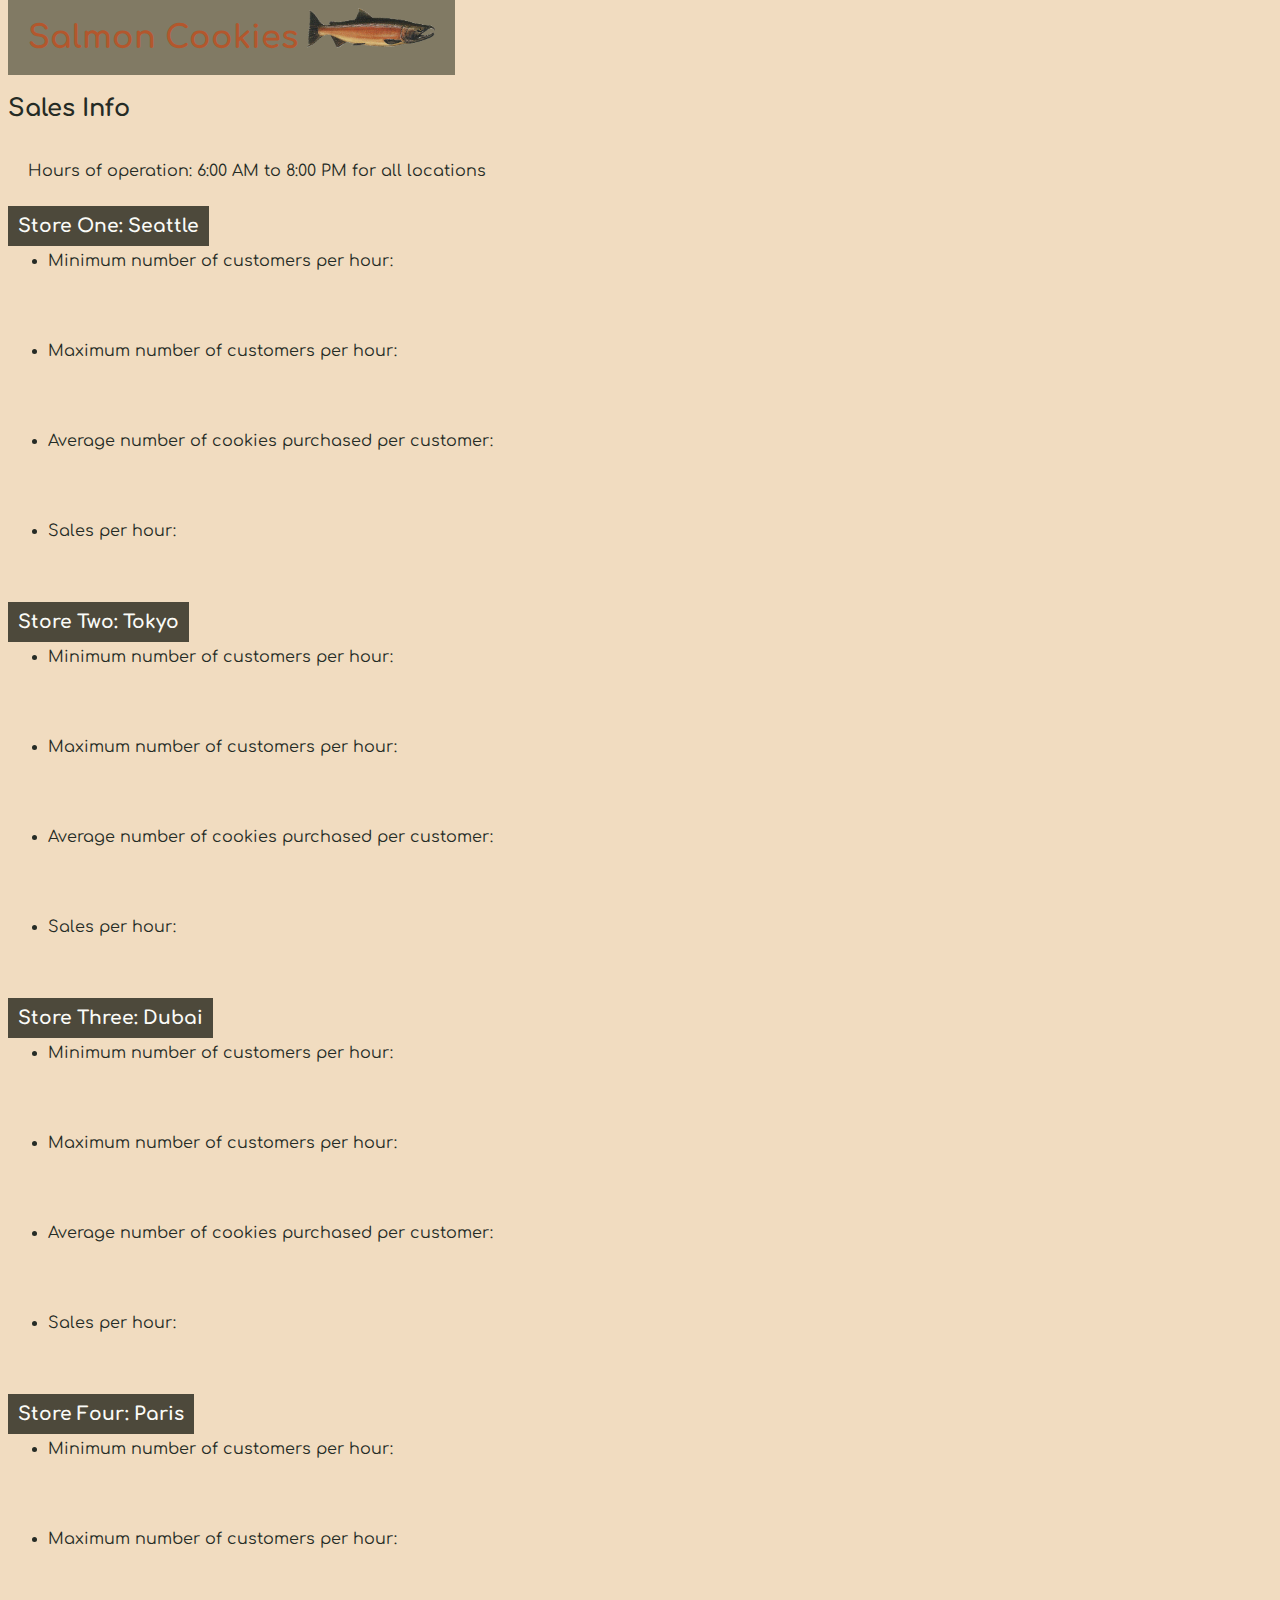
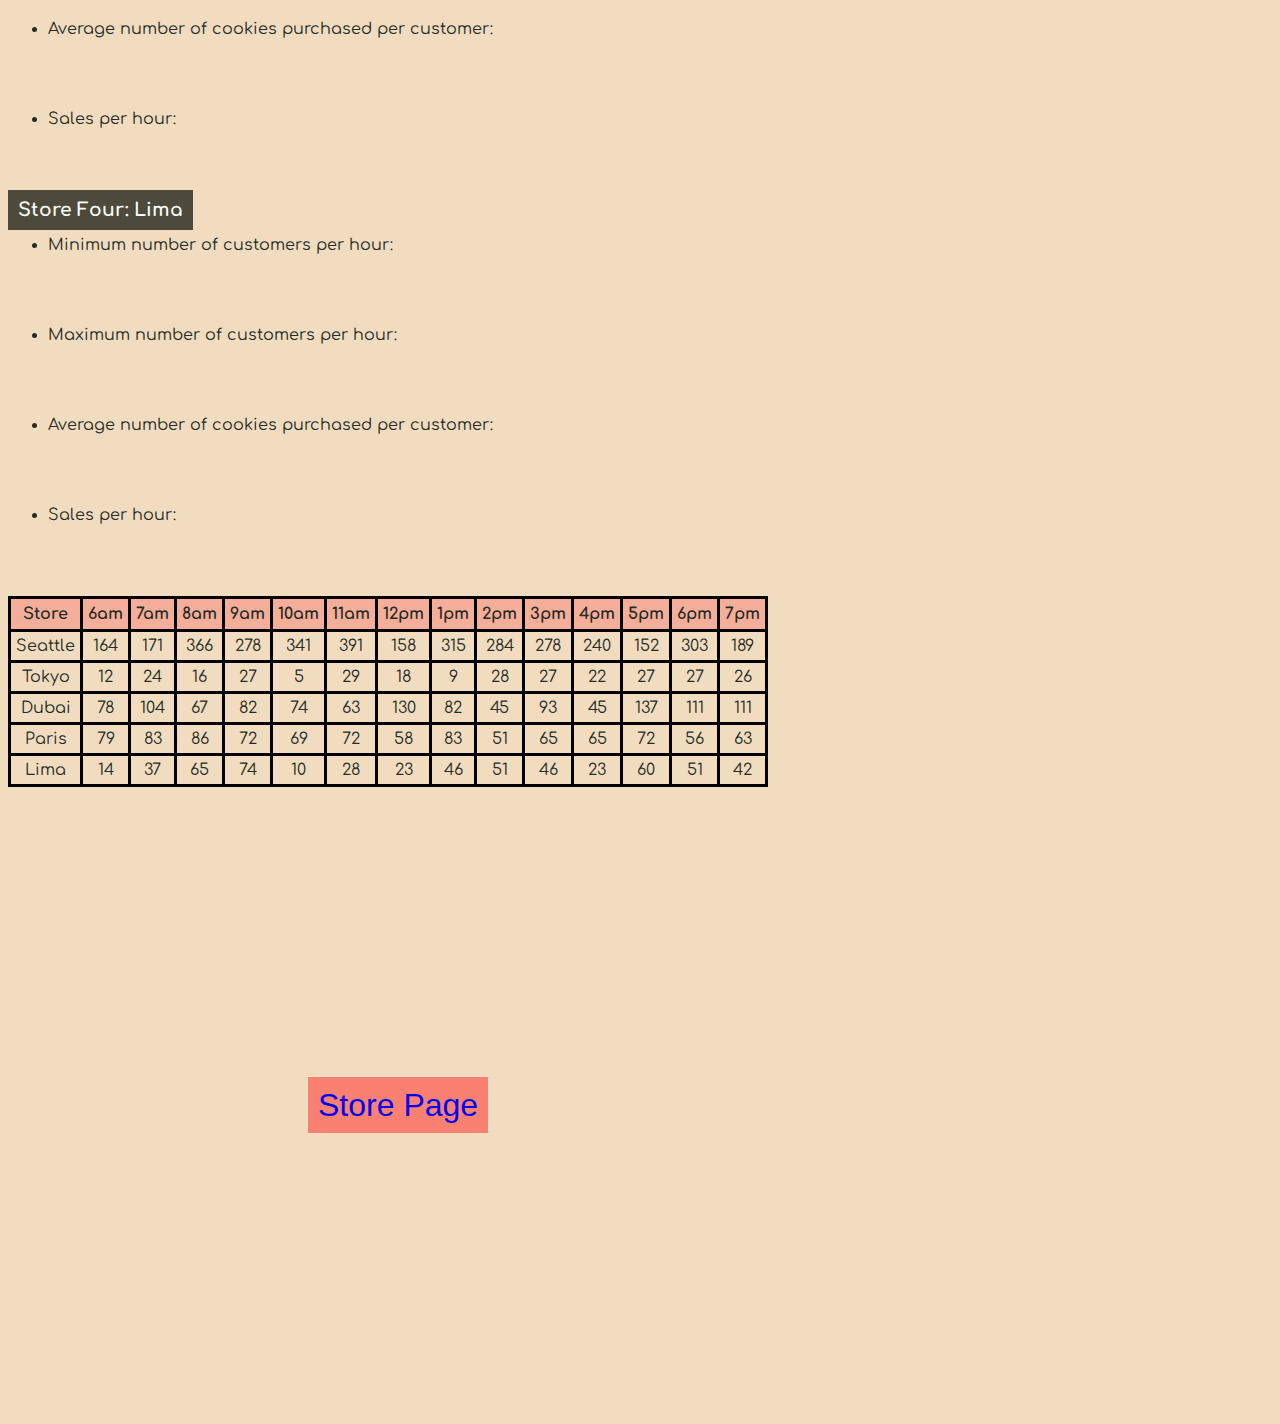
==== sales.html @ a7cf5764 "data table fully functional and syled" ====
<!DOCTYPE html>
    <head>
        <title>Cookie Stand</title>
        <link rel="stylesheet" href="css/style.css">
        <link rel="stylesheet"
        href="https://fonts.googleapis.com/css?family=Tangerine">
        <style>
            @import url('https://fonts.googleapis.com/css2?family=Comfortaa:wght@700&display=swap');
        </style>
    <body>
        <header>
            <h1>Salmon Cookies <img src="img/salmonlogo.png" alt="Salmon Cookies Logo"></h1>
        </header>
        <main>
            <h2>Sales Info</h2>
            <p>Hours of operation: 6:00 AM to 8:00 PM for all locations</p>
            <!-- Start Seattle -->
            <h3>Store One: Seattle</h3>
                <ul>
                    <li>Minimum number of customers per hour:</li><p id="minCustomers"></p>
                    <li>Maximum number of customers per hour:</li><p id="maxCustomers"></p>    
                    <li>Average number of cookies purchased per customer:</li><p id="avgCookies"></p>
                    <li>Sales per hour:</li><p id="custPerHour"></p>
                </ul>
                <ul id='list'></ul>
            <!-- Stop Seattle -->
            <!-- Start Tokyo -->
            <h3>Store Two: Tokyo</h3>
                <ul>
                    <li>Minimum number of customers per hour:</li><p id="minCustomersTokyo"></p>
                    <li>Maximum number of customers per hour:</li><p id="maxCustomersTokyo"></p>    
                    <li>Average number of cookies purchased per customer:</li><p id="avgCookiesTokyo"></p>
                    <li>Sales per hour:</li><p id="custPerHourTokyo"></p>
                </ul>
                <ul id='listTokyo'></ul>
            <!-- Stop Tokyo -->
            <!-- Start Dubai -->
            <h3>Store Three: Dubai</h3>
            <ul>
                <li>Minimum number of customers per hour:</li><p id="minCustomersDubai"></p>
                <li>Maximum number of customers per hour:</li><p id="maxCustomersDubai"></p>    
                <li>Average number of cookies purchased per customer:</li><p id="avgCookiesDubai"></p>
                <li>Sales per hour:</li><p id="custPerHourDubai"></p>
            </ul>
            <ul id='listDubai'></ul>
            <!-- Stop Dubai -->
            <!-- Start Paris -->
            <h3>Store Four: Paris</h3>
            <ul>
                <li>Minimum number of customers per hour:</li><p id="minCustomersParis"></p>
                <li>Maximum number of customers per hour:</li><p id="maxCustomersParis"></p>    
                <li>Average number of cookies purchased per customer:</li><p id="avgCookiesParis"></p>
                <li>Sales per hour:</li><p id="custPerHourParis"></p>
            </ul>
            <ul id='listParis'></ul>
            <!-- Stop Paris -->
            <!-- Start Lima -->
            <h3>Store Four: Lima</h3>
            <ul>
                <li>Minimum number of customers per hour:</li><p id="minCustomersLima"></p>
                <li>Maximum number of customers per hour:</li><p id="maxCustomersLima"></p>    
                <li>Average number of cookies purchased per customer:</li><p id="avgCookiesLima"></p>
                <li>Sales per hour:</li><p id="custPerHourLima"></p>
            </ul>
            <ul id='listLima'></ul>
            <!-- Stop Lima -->
            <table>
                <tbody id='dataTable'>
                    <tr>
                        <th><b>Store</b></th>
                        <th>6am</th>
                        <th>7am</th>
                        <th>8am</th>
                        <th>9am</th>
                        <th>10am</th>
                        <th>11am</th>
                        <th>12pm</th>
                        <th>1pm</th>
                        <th>2pm</th>
                        <th>3pm</th>
                        <th>4pm</th>
                        <th>5pm</th>
                        <th>6pm</th>
                        <th>7pm</th>
                    </tr>
                </tbody>
            </table>
        </main>
        <footer>
            <a href="index.html" style="font-size: xx-large; text-decoration: none;">Store Page</a>
        </footer>
        <script src="js/app.js" async defer></script>
    </body>
</html>
---- css/style.css ----
img{
    height: 40px;
}

body{
    background-color: rgba(227, 185, 129,.5);
    color: #252B25;
    font-family: 'Comfortaa';
}

h1{
    color: #B3572D;
    background-color: #817A64;
    display: inline;
    padding: 20px;
}

h2{
    margin-top: 40px;
}

h3{
    display: inline;
    background-color: #4d493b;
    color: #FBFBF7;
    padding: 10px;
}

a{
    background-color: salmon;
    padding: 10px;
    font-family: Arial, Helvetica, sans-serif;
}

p{
    padding: 20px;
}

address p{
    padding: 0;
    line-height: 60%;
}

footer{
    margin: 300px;
}

table, th, td{
    border-collapse: collapse;
    border: solid black;
    margin: 0;
}

th{
    height: 20px;
    background-color: rgba(250, 128, 114, 0.5);
}

th, td {
    padding: 5px;
    text-align: center;
  }
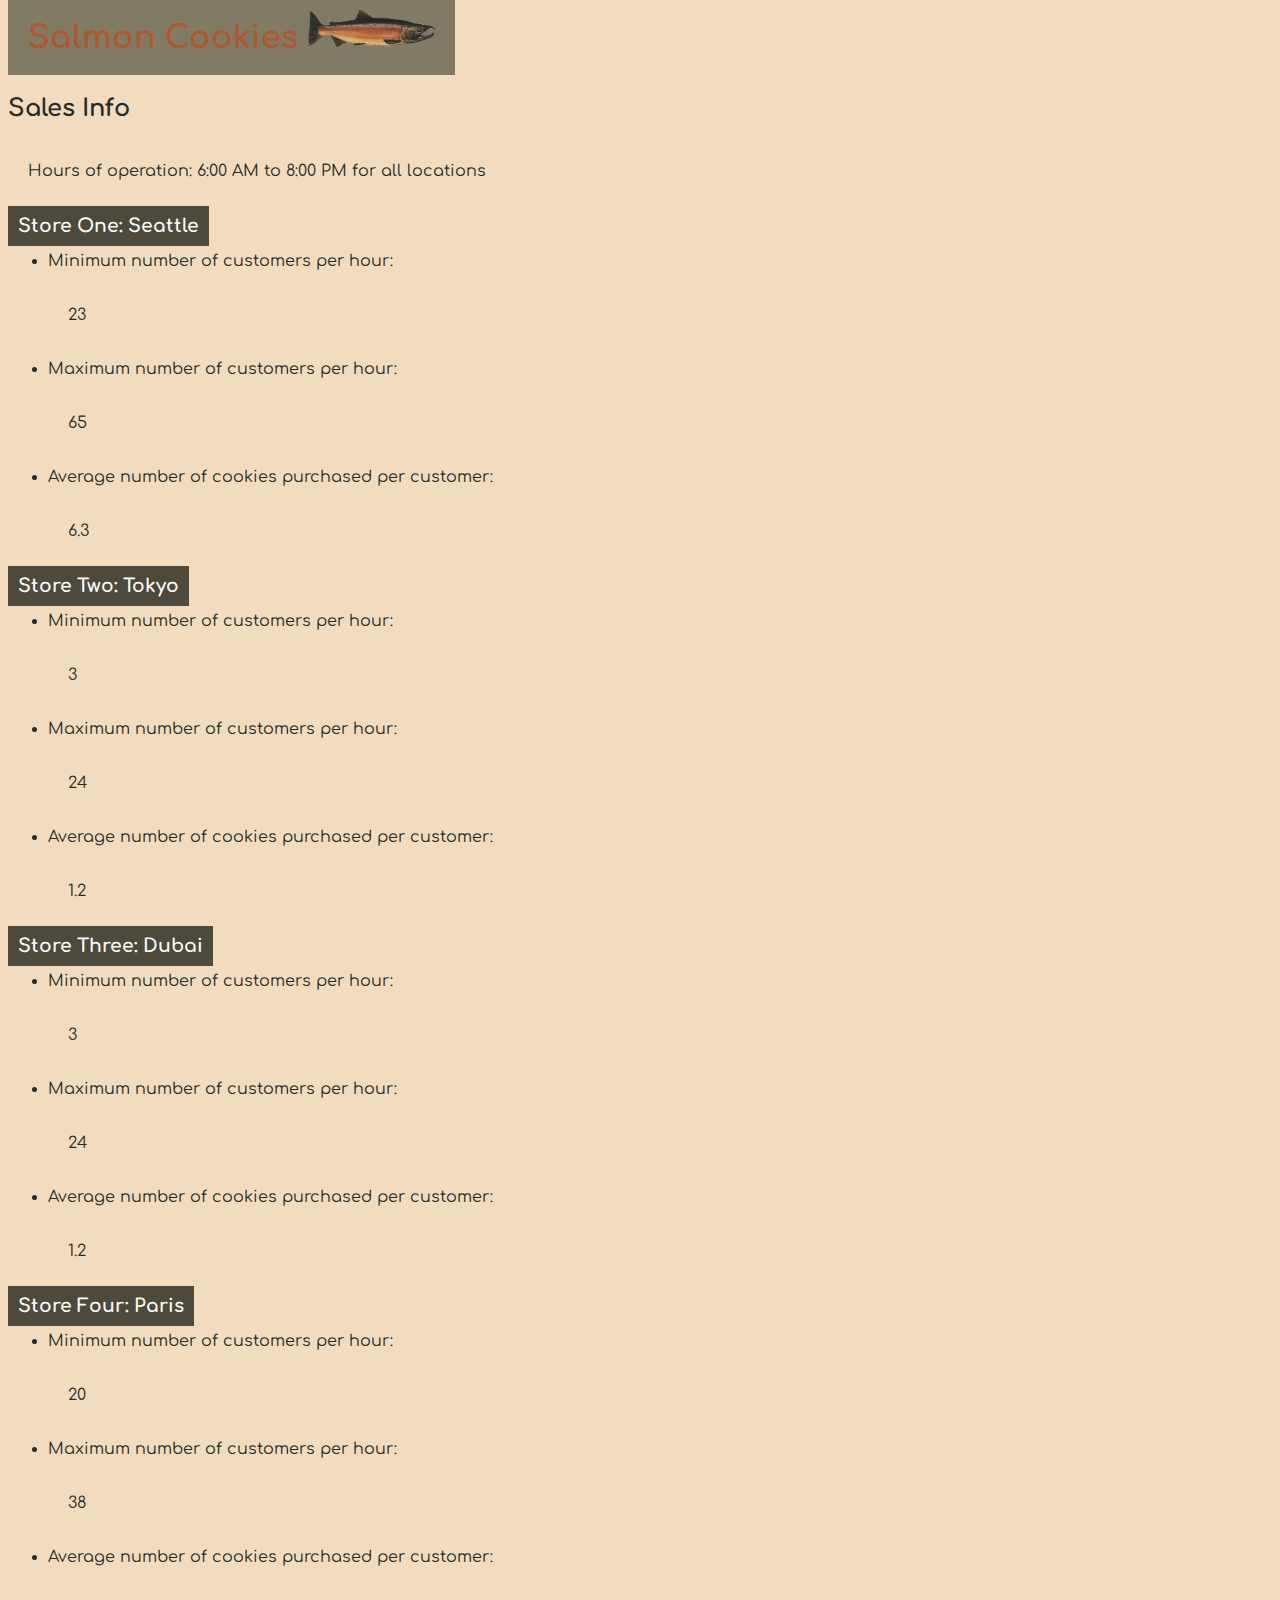
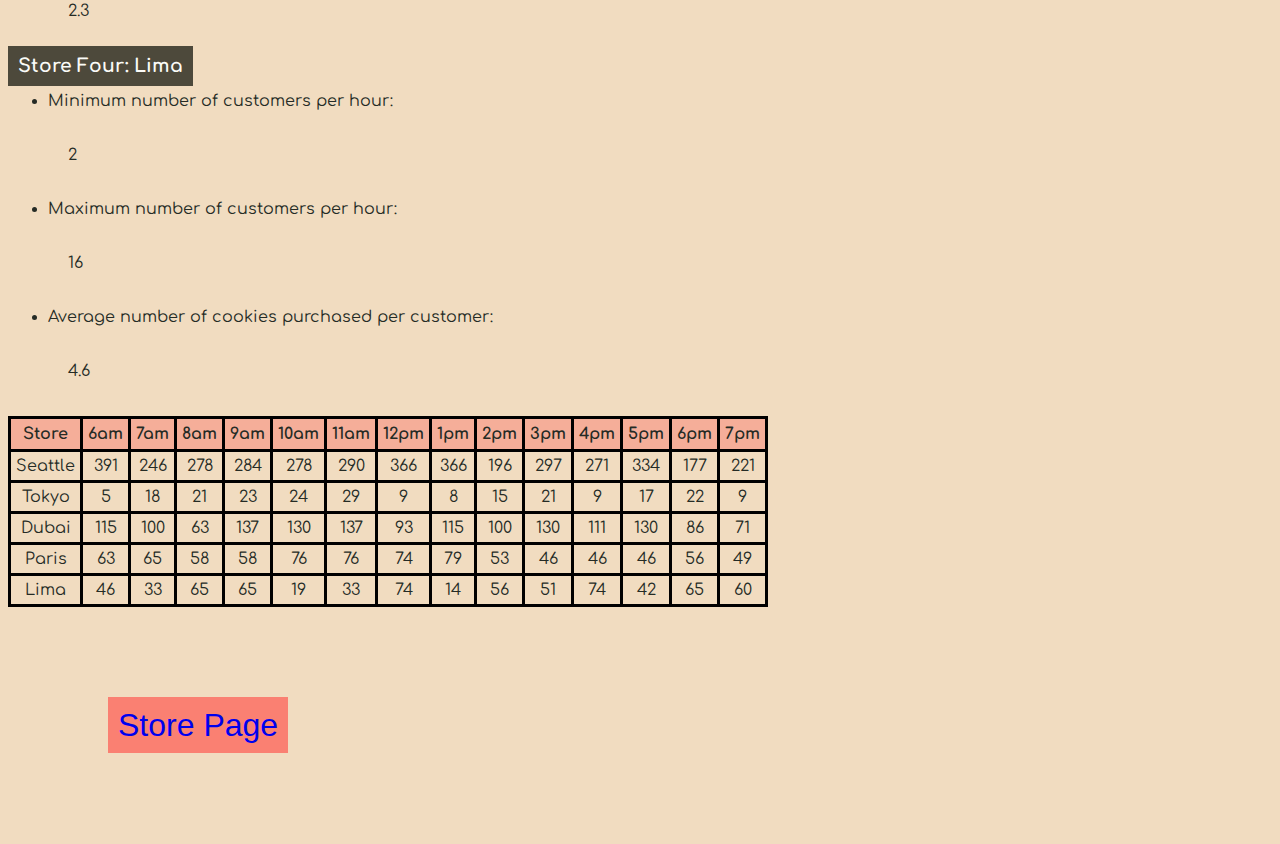
==== commit ca94f1ff: "added back nonprotojs to display store info" ====
--- a/sales.html
+++ b/sales.html
@@ -14,13 +14,14 @@
         <main>
             <h2>Sales Info</h2>
             <p>Hours of operation: 6:00 AM to 8:00 PM for all locations</p>
+            <!-- Render from js/appNonProto.js -->
             <!-- Start Seattle -->
             <h3>Store One: Seattle</h3>
                 <ul>
                     <li>Minimum number of customers per hour:</li><p id="minCustomers"></p>
                     <li>Maximum number of customers per hour:</li><p id="maxCustomers"></p>    
                     <li>Average number of cookies purchased per customer:</li><p id="avgCookies"></p>
-                    <li>Sales per hour:</li><p id="custPerHour"></p>
+                    <!-- <li>Sales per hour:</li><p id="custPerHour"></p> -->
                 </ul>
                 <ul id='list'></ul>
             <!-- Stop Seattle -->
@@ -30,7 +31,7 @@
                     <li>Minimum number of customers per hour:</li><p id="minCustomersTokyo"></p>
                     <li>Maximum number of customers per hour:</li><p id="maxCustomersTokyo"></p>    
                     <li>Average number of cookies purchased per customer:</li><p id="avgCookiesTokyo"></p>
-                    <li>Sales per hour:</li><p id="custPerHourTokyo"></p>
+                    <!-- <li>Sales per hour:</li><p id="custPerHourTokyo"></p> -->
                 </ul>
                 <ul id='listTokyo'></ul>
             <!-- Stop Tokyo -->
@@ -40,7 +41,7 @@
                 <li>Minimum number of customers per hour:</li><p id="minCustomersDubai"></p>
                 <li>Maximum number of customers per hour:</li><p id="maxCustomersDubai"></p>    
                 <li>Average number of cookies purchased per customer:</li><p id="avgCookiesDubai"></p>
-                <li>Sales per hour:</li><p id="custPerHourDubai"></p>
+                <!-- <li>Sales per hour:</li><p id="custPerHourDubai"></p> -->
             </ul>
             <ul id='listDubai'></ul>
             <!-- Stop Dubai -->
@@ -50,7 +51,7 @@
                 <li>Minimum number of customers per hour:</li><p id="minCustomersParis"></p>
                 <li>Maximum number of customers per hour:</li><p id="maxCustomersParis"></p>    
                 <li>Average number of cookies purchased per customer:</li><p id="avgCookiesParis"></p>
-                <li>Sales per hour:</li><p id="custPerHourParis"></p>
+                <!-- <li>Sales per hour:</li><p id="custPerHourParis"></p> -->
             </ul>
             <ul id='listParis'></ul>
             <!-- Stop Paris -->
@@ -60,10 +61,11 @@
                 <li>Minimum number of customers per hour:</li><p id="minCustomersLima"></p>
                 <li>Maximum number of customers per hour:</li><p id="maxCustomersLima"></p>    
                 <li>Average number of cookies purchased per customer:</li><p id="avgCookiesLima"></p>
-                <li>Sales per hour:</li><p id="custPerHourLima"></p>
+                <!-- <li>Sales per hour:</li><p id="custPerHourLima"></p> -->
             </ul>
             <ul id='listLima'></ul>
             <!-- Stop Lima -->
+            <!-- Render table from js/app.js -->
             <table>
                 <tbody id='dataTable'>
                     <tr>
@@ -89,6 +91,7 @@
         <footer>
             <a href="index.html" style="font-size: xx-large; text-decoration: none;">Store Page</a>
         </footer>
+        <script src="js/appNonProto.js" async defer></script>
         <script src="js/app.js" async defer></script>
     </body>
 </html>--- a/css/style.css
+++ b/css/style.css
@@ -42,7 +42,7 @@
 }
 
 footer{
-    margin: 300px;
+    margin: 100px;
 }
 
 table, th, td{
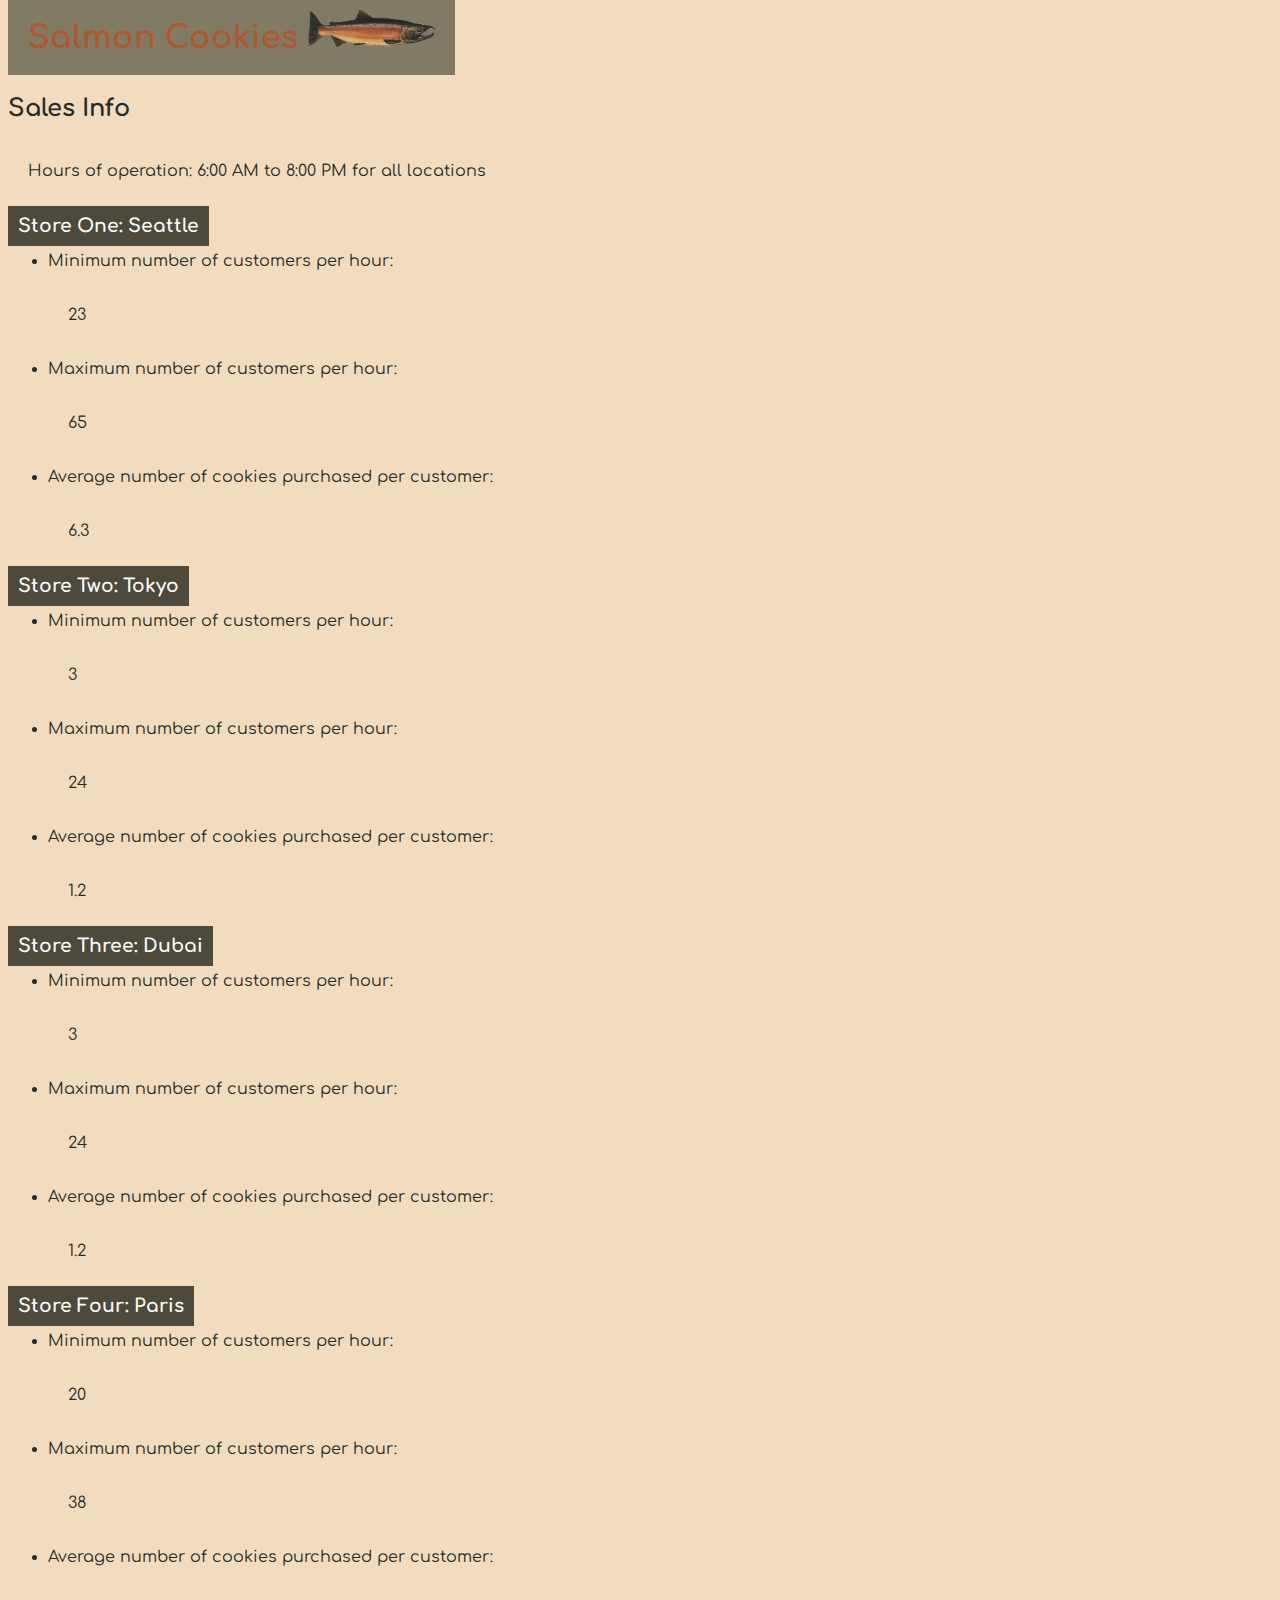
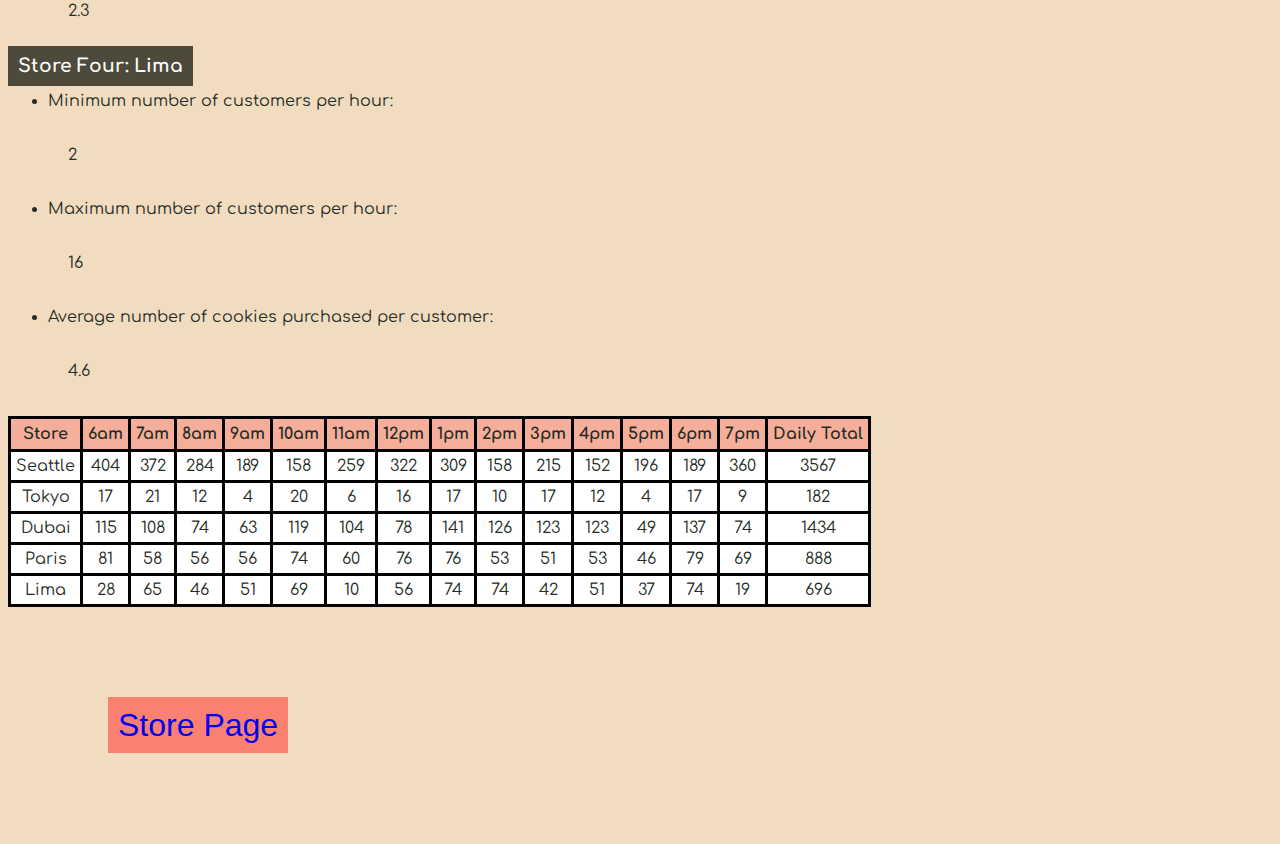
==== commit 6b97eb43: "daily totals added to table" ====
--- a/sales.html
+++ b/sales.html
@@ -84,6 +84,7 @@
                         <th>5pm</th>
                         <th>6pm</th>
                         <th>7pm</th>
+                        <th>Daily Total</th>
                     </tr>
                 </tbody>
             </table>
--- a/css/style.css
+++ b/css/style.css
@@ -53,10 +53,11 @@
 
 th{
     height: 20px;
-    background-color: rgba(250, 128, 114, 0.5);
+    background-color: rgba(250, 128, 114, 0.5) !important;
 }
 
 th, td {
     padding: 5px;
     text-align: center;
+    background-color: white;
   }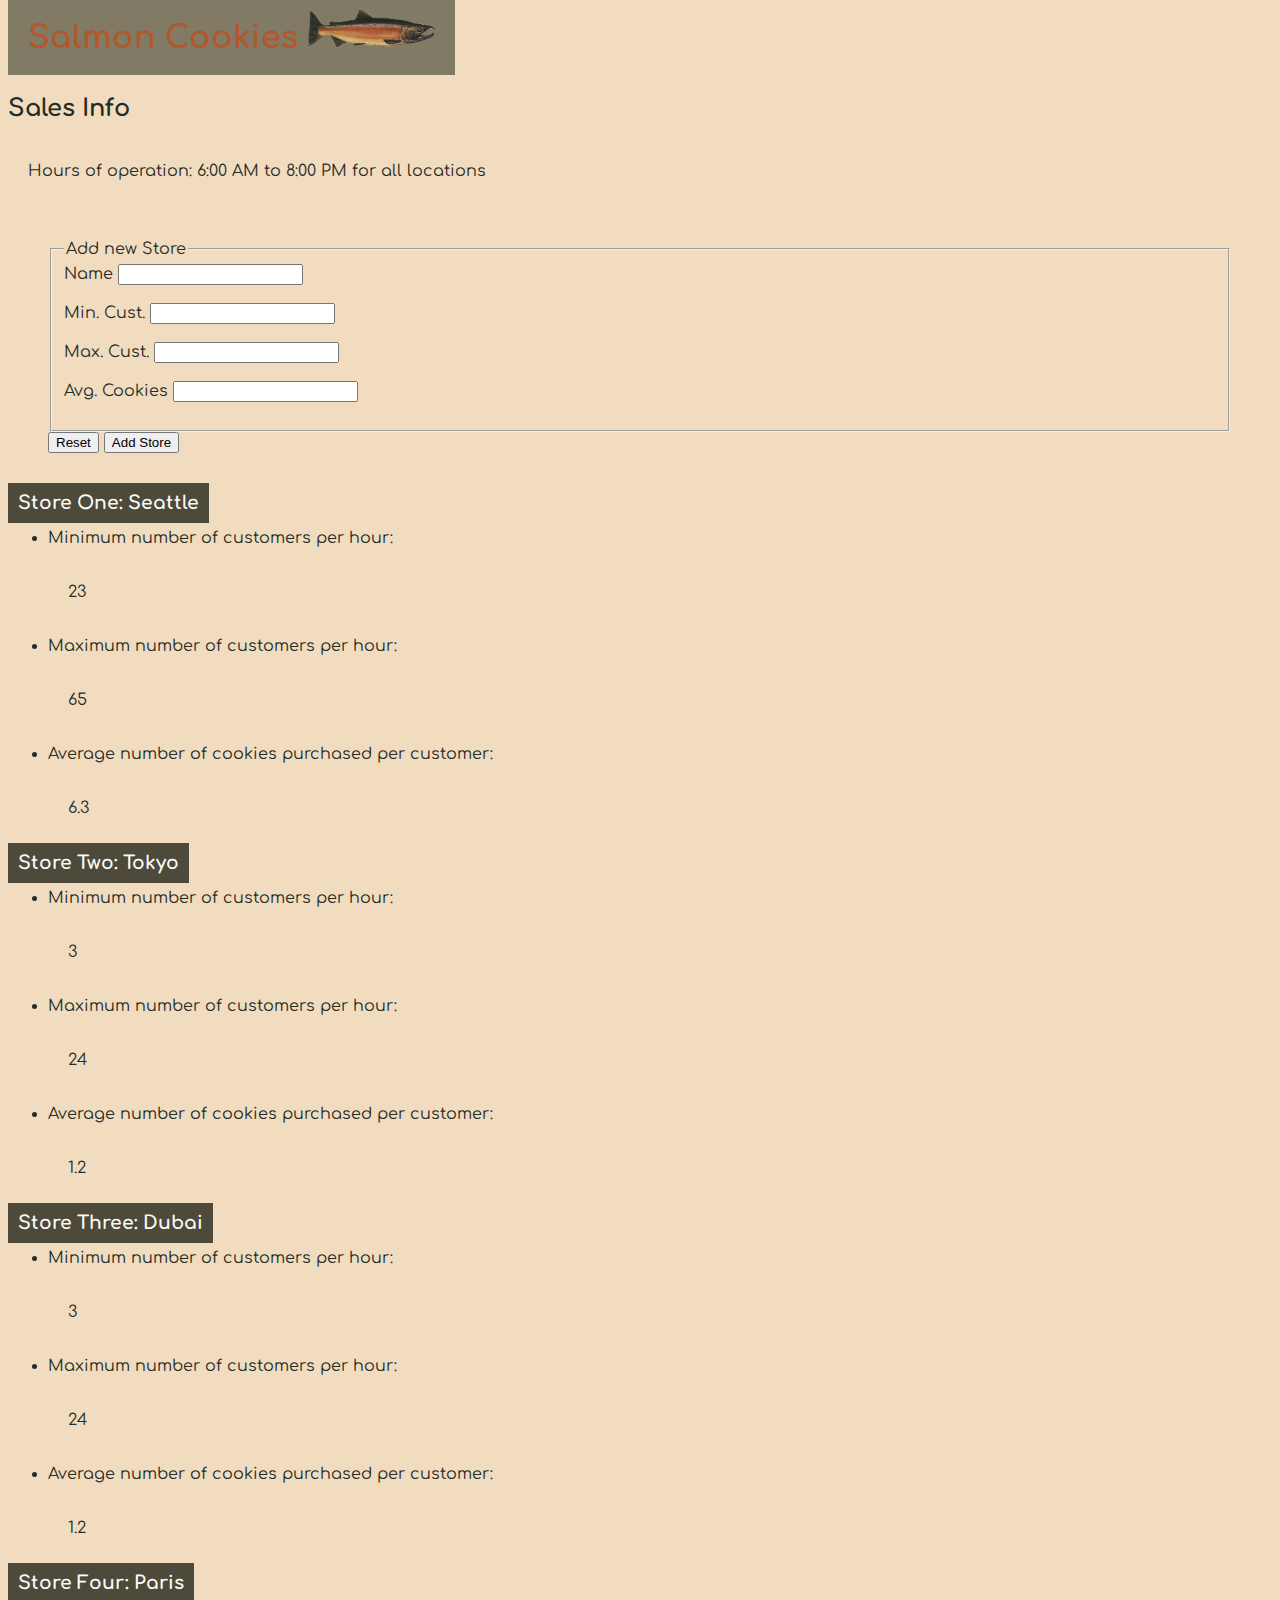
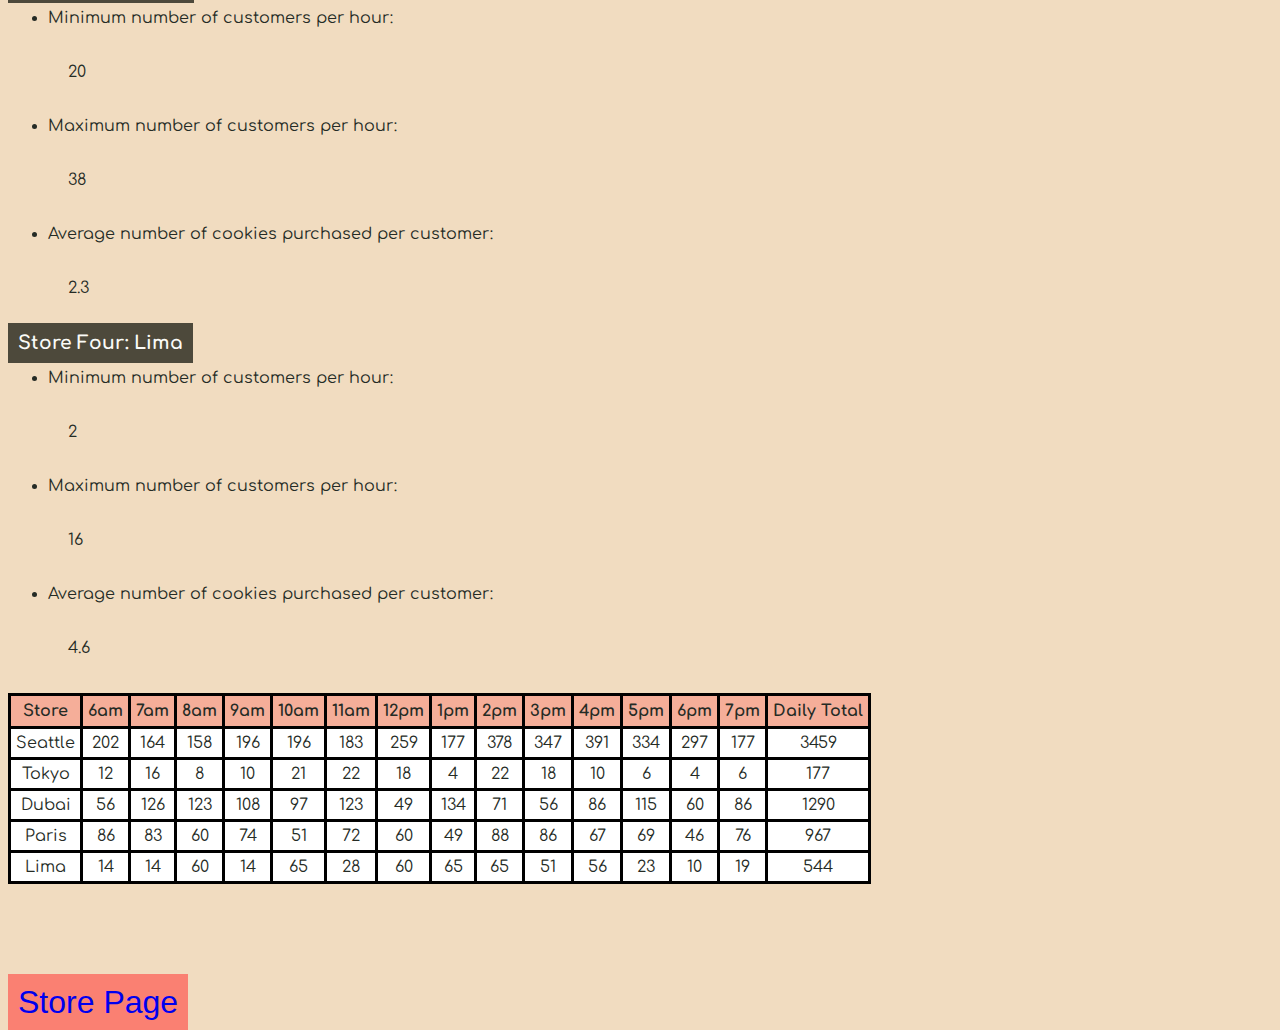
==== commit 6110e14c: "html setup for form" ====
--- a/sales.html
+++ b/sales.html
@@ -14,7 +14,39 @@
         <main>
             <h2>Sales Info</h2>
             <p>Hours of operation: 6:00 AM to 8:00 PM for all locations</p>
-            <!-- Render from js/appNonProto.js -->
+            <!-- Form to add store -->
+            <form id='enterStore'>
+                <fieldset>
+                    <legend>Add new Store</legend>
+                    <!-- Name -->
+                    <label for="enterName">Name</label>
+                    <input id="enterName" type="text" required>
+                    <br>
+                    <br>
+                    <!-- Minimum customers -->
+                    <label for="enterMinCust">Min. Cust.</label>
+                    <input id="enterMinCust" type="text" required>
+                    <br>
+                    <br>
+                    <!-- Maximum customers -->
+                    <label for="enterMaxCust">Max. Cust.</label>
+                    <input id="enterMaxCust" type="text" required>
+                    <br>
+                    <br>
+                    <!-- Avg cookies per hour -->
+                    <label for="enterAvgCookies">Avg. Cookies</label>
+                    <input id="enterAvgCookies" type="text" required>
+                    <br>
+                    <br>
+                </fieldset>
+                <button type="reset">Reset</button>
+                <button type="submit">Add Store</button>
+
+
+            </form>
+
+
+            <!-- Render below from js/appNonProto.js -->
             <!-- Start Seattle -->
             <h3>Store One: Seattle</h3>
                 <ul>
@@ -65,7 +97,7 @@
             </ul>
             <ul id='listLima'></ul>
             <!-- Stop Lima -->
-            <!-- Render table from js/app.js -->
+            <!-- Render below table from js/app.js -->
             <table>
                 <tbody id='dataTable'>
                     <tr>
--- a/css/style.css
+++ b/css/style.css
@@ -1,5 +1,19 @@
+h1 img{
+    height: 40px;
+    border: none !important;
+}
+
+main img{
+    display: block;
+    margin: 10px;
+}
+
+p img{
+    display: block;
+    margin: 40px;
+}
 img{
-    height: 40px;
+    border: solid #4d493b;
 }
 
 body{
@@ -42,7 +56,7 @@
 }
 
 footer{
-    margin: 100px;
+    margin-top: 100px;
 }
 
 table, th, td{
@@ -60,4 +74,11 @@
     padding: 5px;
     text-align: center;
     background-color: white;
-  }+  }
+
+  li p{
+      margin: 0 !important;
+  }
+form{
+    margin: 40px;
+}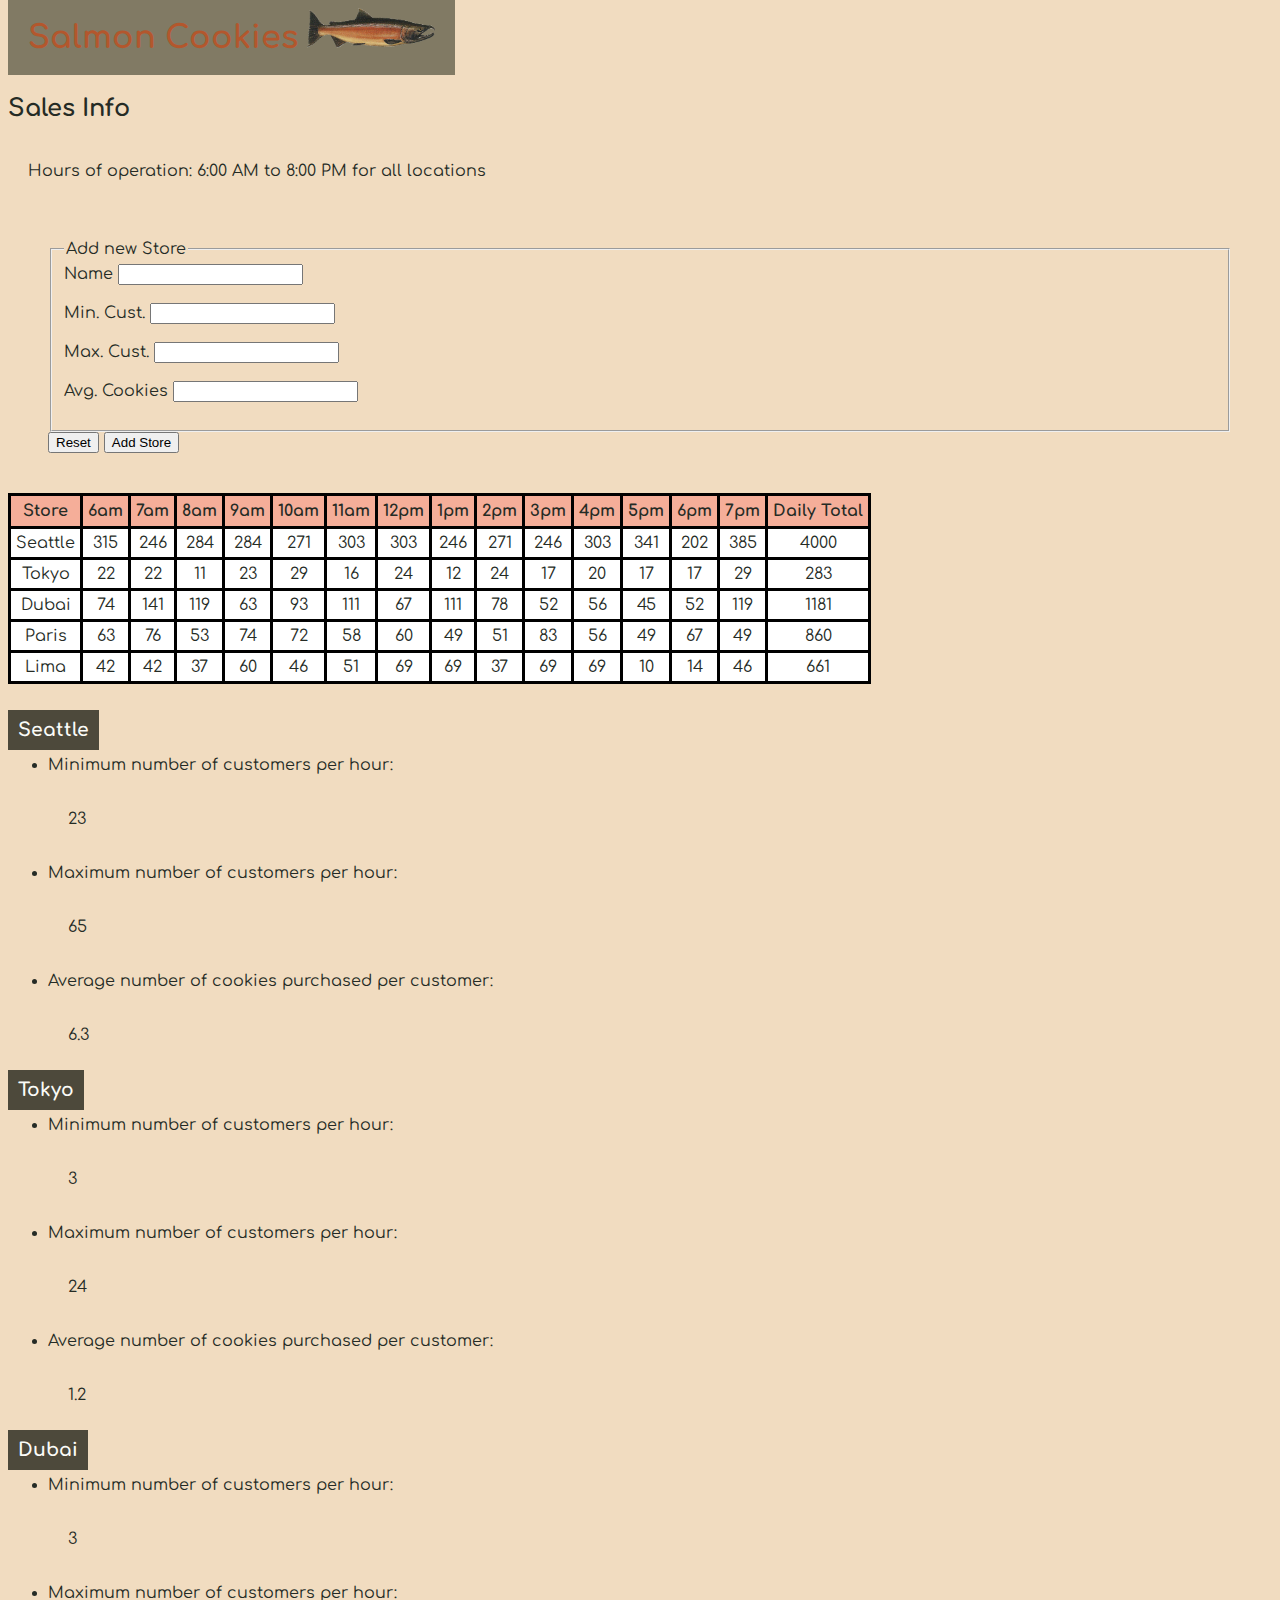
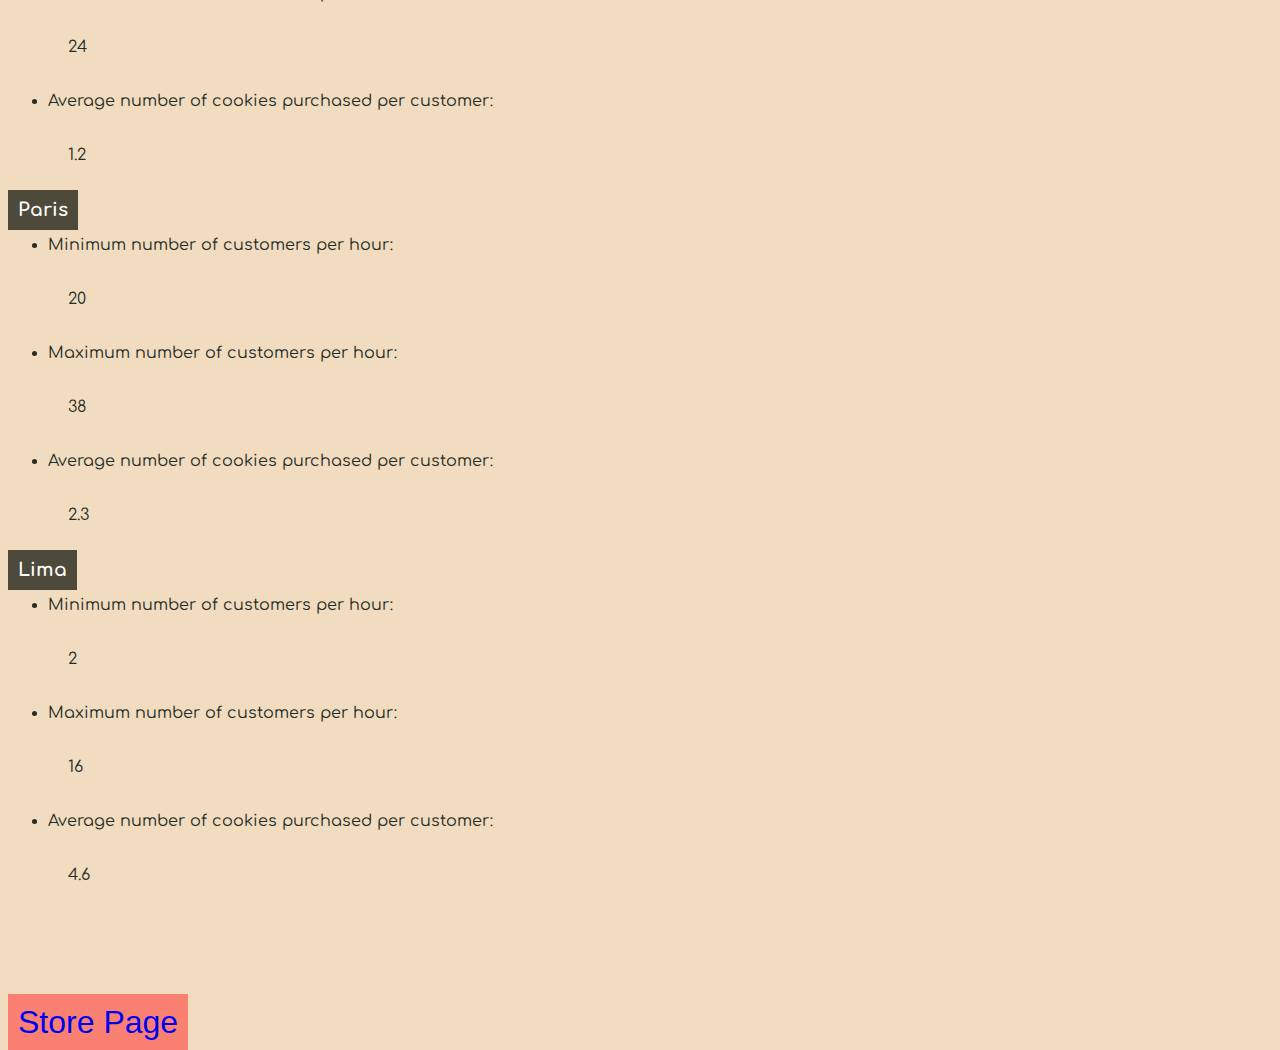
==== commit 537d257d: "cant get hourly sums to work" ====
--- a/sales.html
+++ b/sales.html
@@ -41,68 +41,13 @@
                 </fieldset>
                 <button type="reset">Reset</button>
                 <button type="submit">Add Store</button>
-
-
             </form>
-
-
-            <!-- Render below from js/appNonProto.js -->
-            <!-- Start Seattle -->
-            <h3>Store One: Seattle</h3>
-                <ul>
-                    <li>Minimum number of customers per hour:</li><p id="minCustomers"></p>
-                    <li>Maximum number of customers per hour:</li><p id="maxCustomers"></p>    
-                    <li>Average number of cookies purchased per customer:</li><p id="avgCookies"></p>
-                    <!-- <li>Sales per hour:</li><p id="custPerHour"></p> -->
-                </ul>
-                <ul id='list'></ul>
-            <!-- Stop Seattle -->
-            <!-- Start Tokyo -->
-            <h3>Store Two: Tokyo</h3>
-                <ul>
-                    <li>Minimum number of customers per hour:</li><p id="minCustomersTokyo"></p>
-                    <li>Maximum number of customers per hour:</li><p id="maxCustomersTokyo"></p>    
-                    <li>Average number of cookies purchased per customer:</li><p id="avgCookiesTokyo"></p>
-                    <!-- <li>Sales per hour:</li><p id="custPerHourTokyo"></p> -->
-                </ul>
-                <ul id='listTokyo'></ul>
-            <!-- Stop Tokyo -->
-            <!-- Start Dubai -->
-            <h3>Store Three: Dubai</h3>
-            <ul>
-                <li>Minimum number of customers per hour:</li><p id="minCustomersDubai"></p>
-                <li>Maximum number of customers per hour:</li><p id="maxCustomersDubai"></p>    
-                <li>Average number of cookies purchased per customer:</li><p id="avgCookiesDubai"></p>
-                <!-- <li>Sales per hour:</li><p id="custPerHourDubai"></p> -->
-            </ul>
-            <ul id='listDubai'></ul>
-            <!-- Stop Dubai -->
-            <!-- Start Paris -->
-            <h3>Store Four: Paris</h3>
-            <ul>
-                <li>Minimum number of customers per hour:</li><p id="minCustomersParis"></p>
-                <li>Maximum number of customers per hour:</li><p id="maxCustomersParis"></p>    
-                <li>Average number of cookies purchased per customer:</li><p id="avgCookiesParis"></p>
-                <!-- <li>Sales per hour:</li><p id="custPerHourParis"></p> -->
-            </ul>
-            <ul id='listParis'></ul>
-            <!-- Stop Paris -->
-            <!-- Start Lima -->
-            <h3>Store Four: Lima</h3>
-            <ul>
-                <li>Minimum number of customers per hour:</li><p id="minCustomersLima"></p>
-                <li>Maximum number of customers per hour:</li><p id="maxCustomersLima"></p>    
-                <li>Average number of cookies purchased per customer:</li><p id="avgCookiesLima"></p>
-                <!-- <li>Sales per hour:</li><p id="custPerHourLima"></p> -->
-            </ul>
-            <ul id='listLima'></ul>
-            <!-- Stop Lima -->
             <!-- Render below table from js/app.js -->
             <table>
                 <tbody id='dataTable'>
                     <tr>
                         <th><b>Store</b></th>
-                        <th>6am</th>
+                        <th id = '6am'>6am</th>
                         <th>7am</th>
                         <th>8am</th>
                         <th>9am</th>
@@ -120,11 +65,66 @@
                     </tr>
                 </tbody>
             </table>
+            <br>
+            <br>
+            <!-- Render below from js/appNonProto.js -->
+            <!-- Start Seattle -->
+            <h3>Seattle</h3>
+                <ul>
+                    <li>Minimum number of customers per hour:</li><p id="minCustomers"></p>
+                    <li>Maximum number of customers per hour:</li><p id="maxCustomers"></p>    
+                    <li>Average number of cookies purchased per customer:</li><p id="avgCookies"></p>
+                    <!-- <li>Sales per hour:</li><p id="custPerHour"></p> -->
+                </ul>
+                <ul id='list'></ul>
+            <!-- Stop Seattle -->
+            <!-- Start Tokyo -->
+            <h3>Tokyo</h3>
+                <ul>
+                    <li>Minimum number of customers per hour:</li><p id="minCustomersTokyo"></p>
+                    <li>Maximum number of customers per hour:</li><p id="maxCustomersTokyo"></p>    
+                    <li>Average number of cookies purchased per customer:</li><p id="avgCookiesTokyo"></p>
+                    <!-- <li>Sales per hour:</li><p id="custPerHourTokyo"></p> -->
+                </ul>
+                <ul id='listTokyo'></ul>
+            <!-- Stop Tokyo -->
+            <!-- Start Dubai -->
+            <h3>Dubai</h3>
+            <ul>
+                <li>Minimum number of customers per hour:</li><p id="minCustomersDubai"></p>
+                <li>Maximum number of customers per hour:</li><p id="maxCustomersDubai"></p>    
+                <li>Average number of cookies purchased per customer:</li><p id="avgCookiesDubai"></p>
+                <!-- <li>Sales per hour:</li><p id="custPerHourDubai"></p> -->
+            </ul>
+            <ul id='listDubai'></ul>
+            <!-- Stop Dubai -->
+            <!-- Start Paris -->
+            <h3>Paris</h3>
+            <ul>
+                <li>Minimum number of customers per hour:</li><p id="minCustomersParis"></p>
+                <li>Maximum number of customers per hour:</li><p id="maxCustomersParis"></p>    
+                <li>Average number of cookies purchased per customer:</li><p id="avgCookiesParis"></p>
+                <!-- <li>Sales per hour:</li><p id="custPerHourParis"></p> -->
+            </ul>
+            <ul id='listParis'></ul>
+            <!-- Stop Paris -->
+            <!-- Start Lima -->
+            <h3>Lima</h3>
+            <ul>
+                <li>Minimum number of customers per hour:</li><p id="minCustomersLima"></p>
+                <li>Maximum number of customers per hour:</li><p id="maxCustomersLima"></p>    
+                <li>Average number of cookies purchased per customer:</li><p id="avgCookiesLima"></p>
+                <!-- <li>Sales per hour:</li><p id="custPerHourLima"></p> -->
+            </ul>
+            <ul id='listLima'></ul>
+            <!-- Stop Lima -->
         </main>
         <footer>
             <a href="index.html" style="font-size: xx-large; text-decoration: none;">Store Page</a>
         </footer>
         <script src="js/appNonProto.js" async defer></script>
         <script src="js/app.js" async defer></script>
+
+        </script>
     </body>
 </html>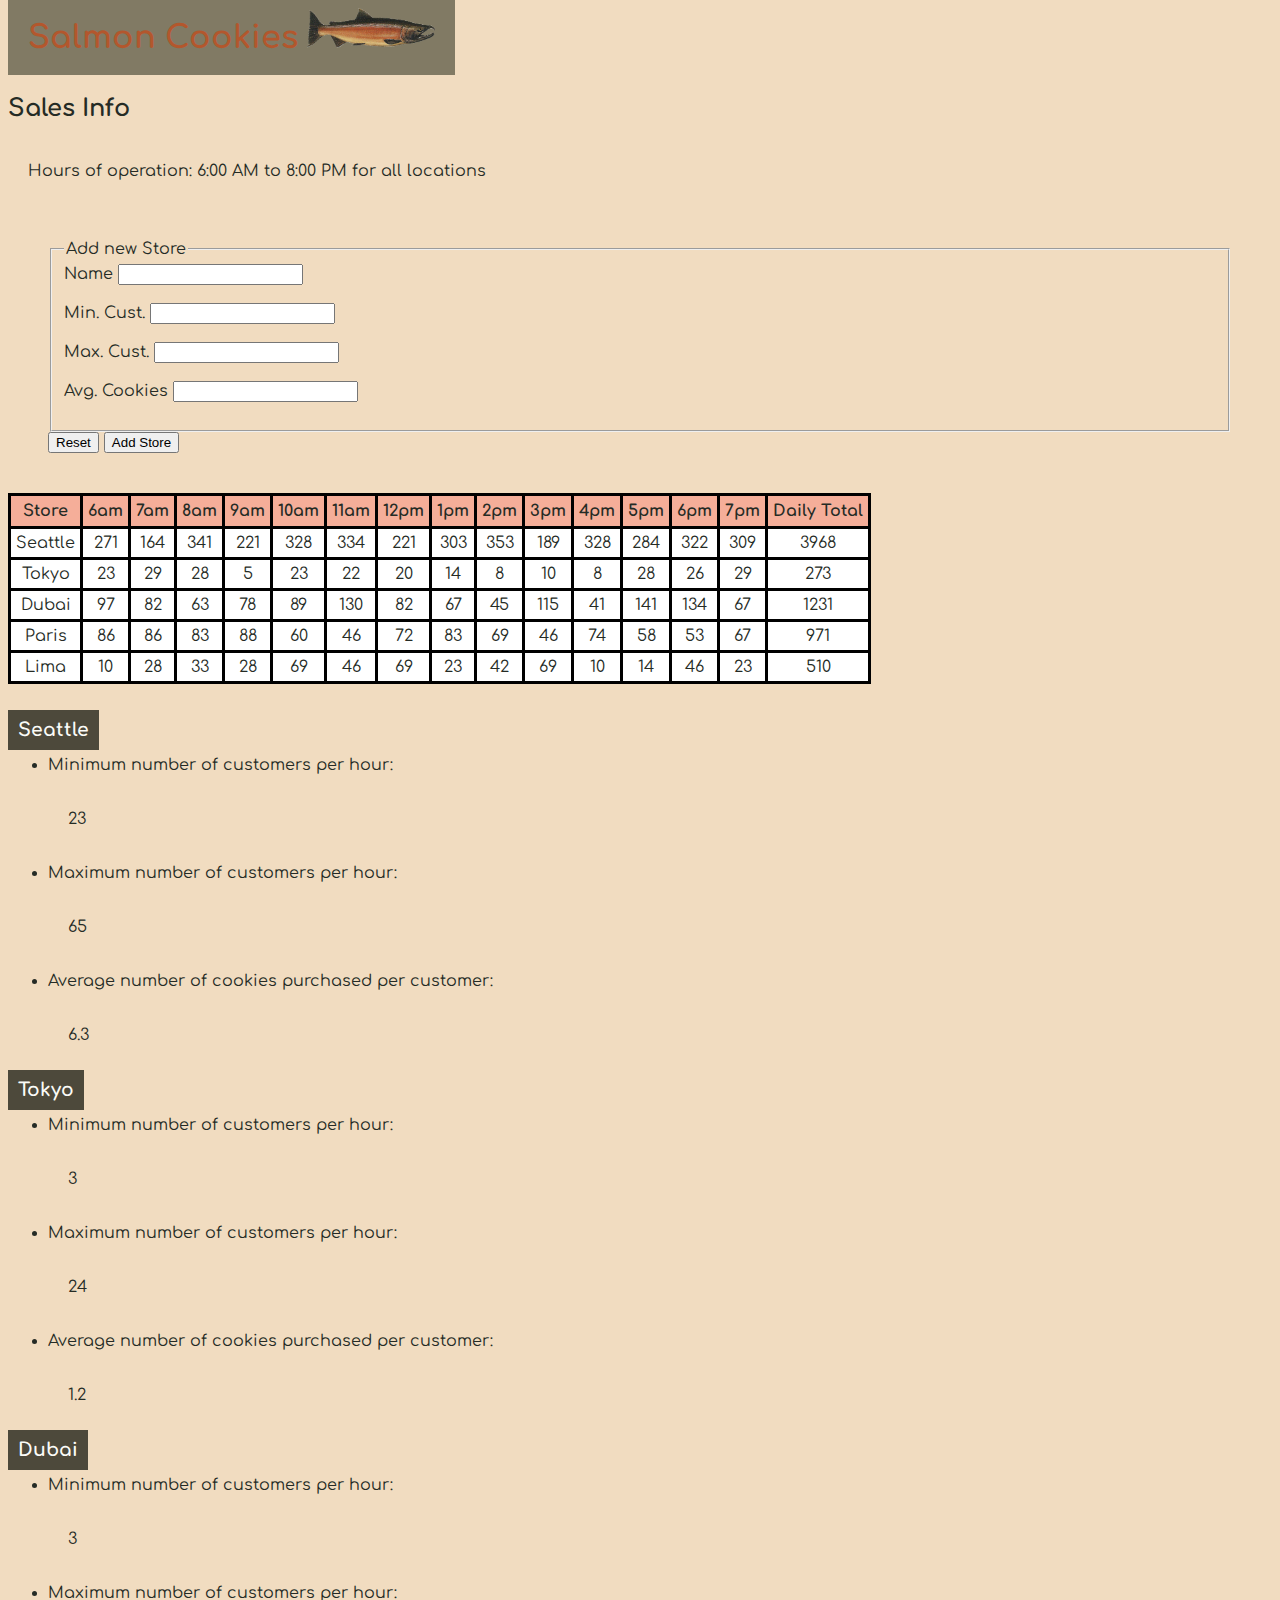
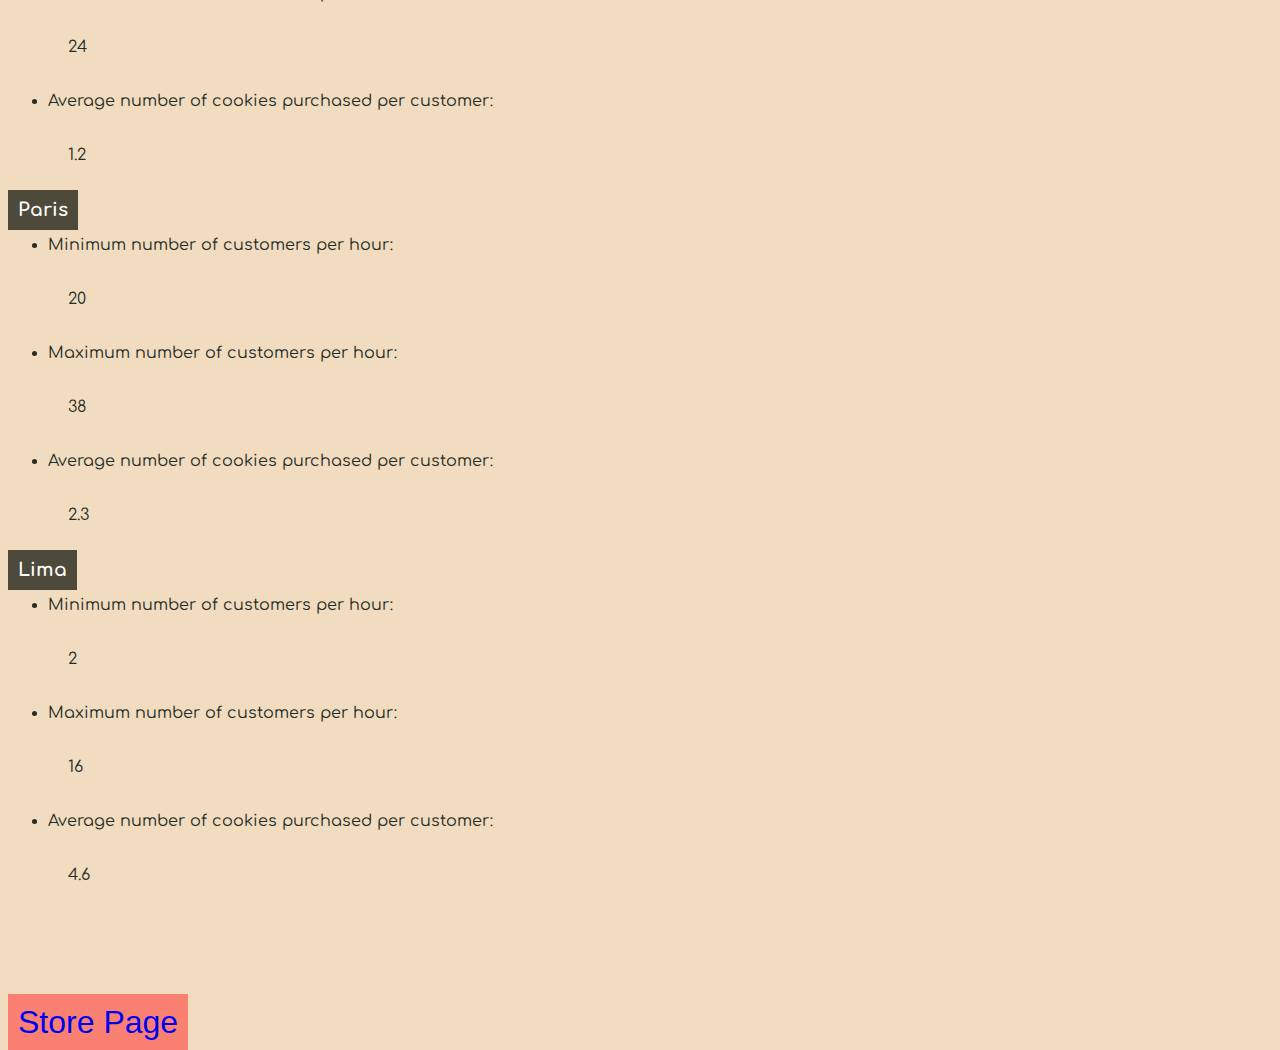
==== commit bbbeb226: "form now validtes numbers" ====
--- a/sales.html
+++ b/sales.html
@@ -25,22 +25,22 @@
                     <br>
                     <!-- Minimum customers -->
                     <label for="enterMinCust">Min. Cust.</label>
-                    <input id="enterMinCust" type="text" required>
+                    <input id="enterMinCust" type="number" required>
                     <br>
                     <br>
                     <!-- Maximum customers -->
                     <label for="enterMaxCust">Max. Cust.</label>
-                    <input id="enterMaxCust" type="text" required>
+                    <input id="enterMaxCust" type="number" required>
                     <br>
                     <br>
                     <!-- Avg cookies per hour -->
                     <label for="enterAvgCookies">Avg. Cookies</label>
-                    <input id="enterAvgCookies" type="text" required>
+                    <input id="enterAvgCookies" type="number" required>
                     <br>
                     <br>
                 </fieldset>
                 <button type="reset">Reset</button>
-                <button type="submit">Add Store</button>
+                <button type="submit" onclick="formNumbValidate()">Add Store</button>
             </form>
             <!-- Render below table from js/app.js -->
             <table>
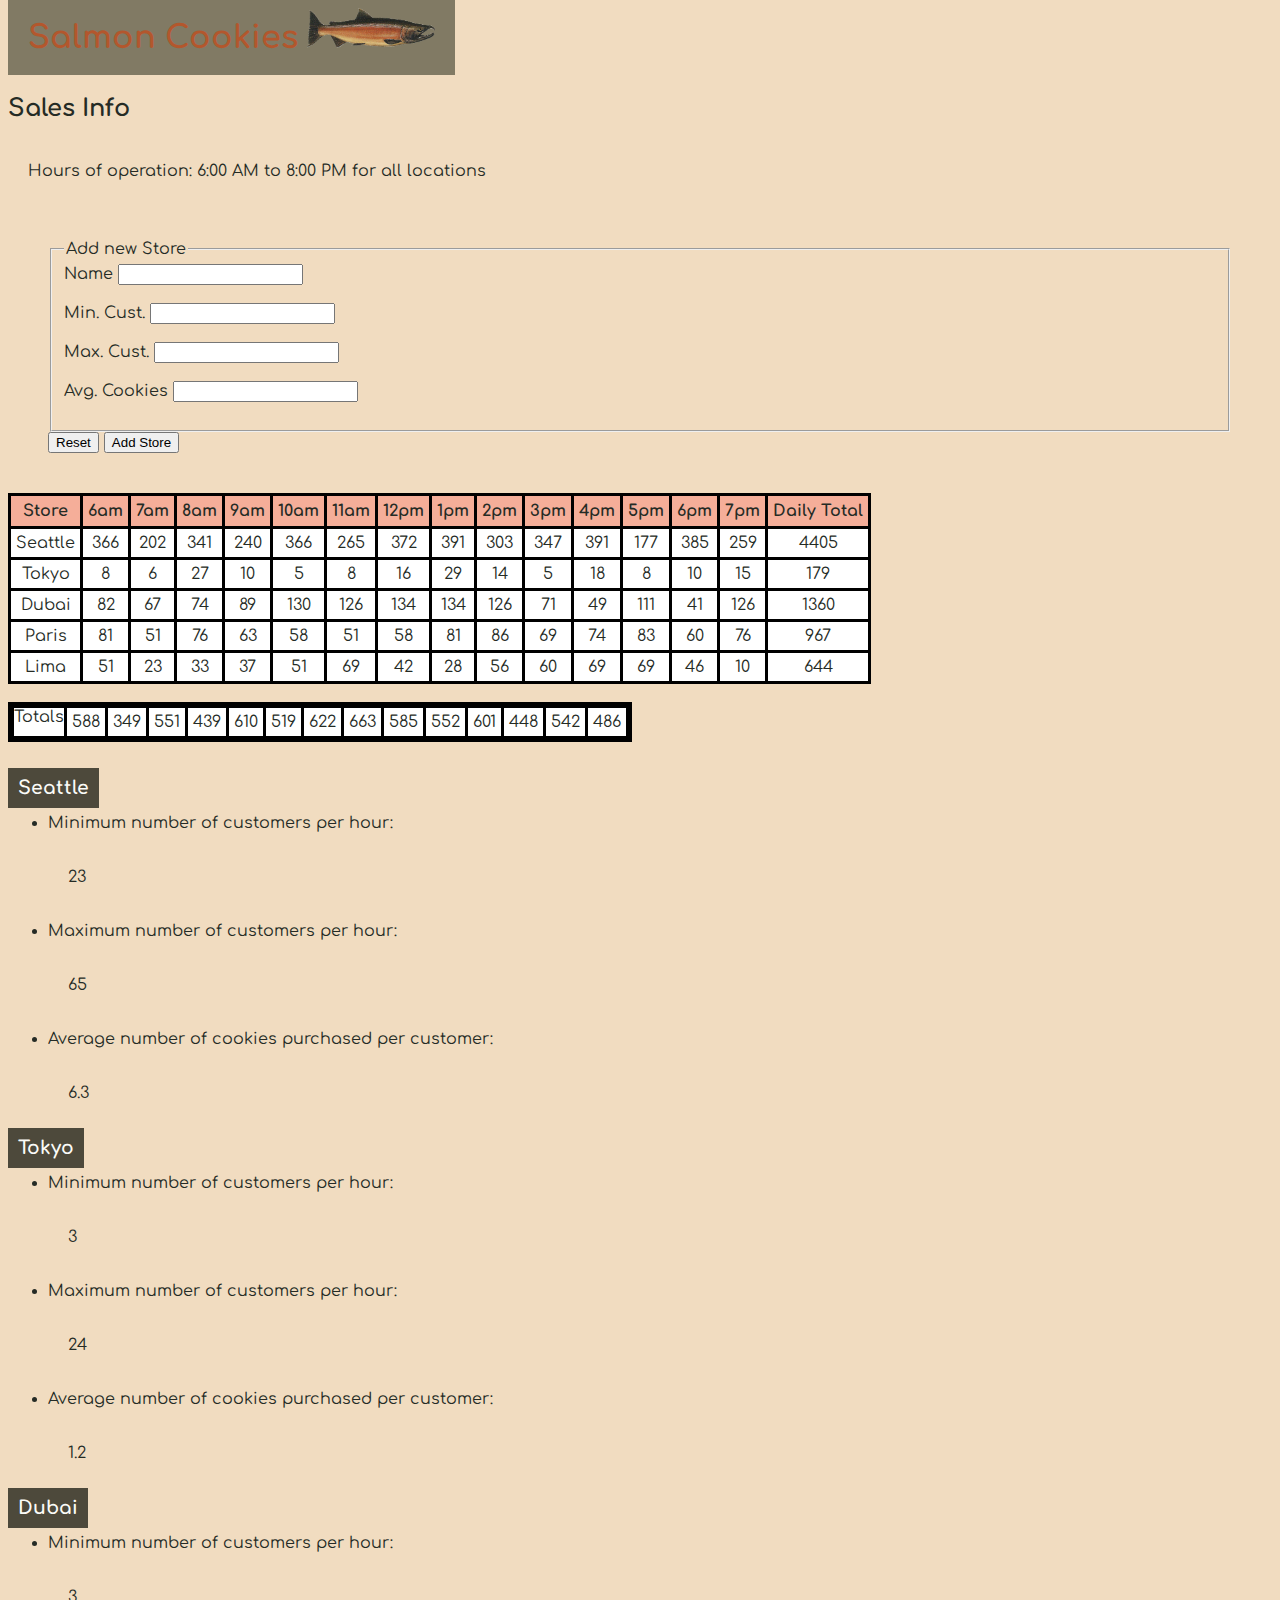
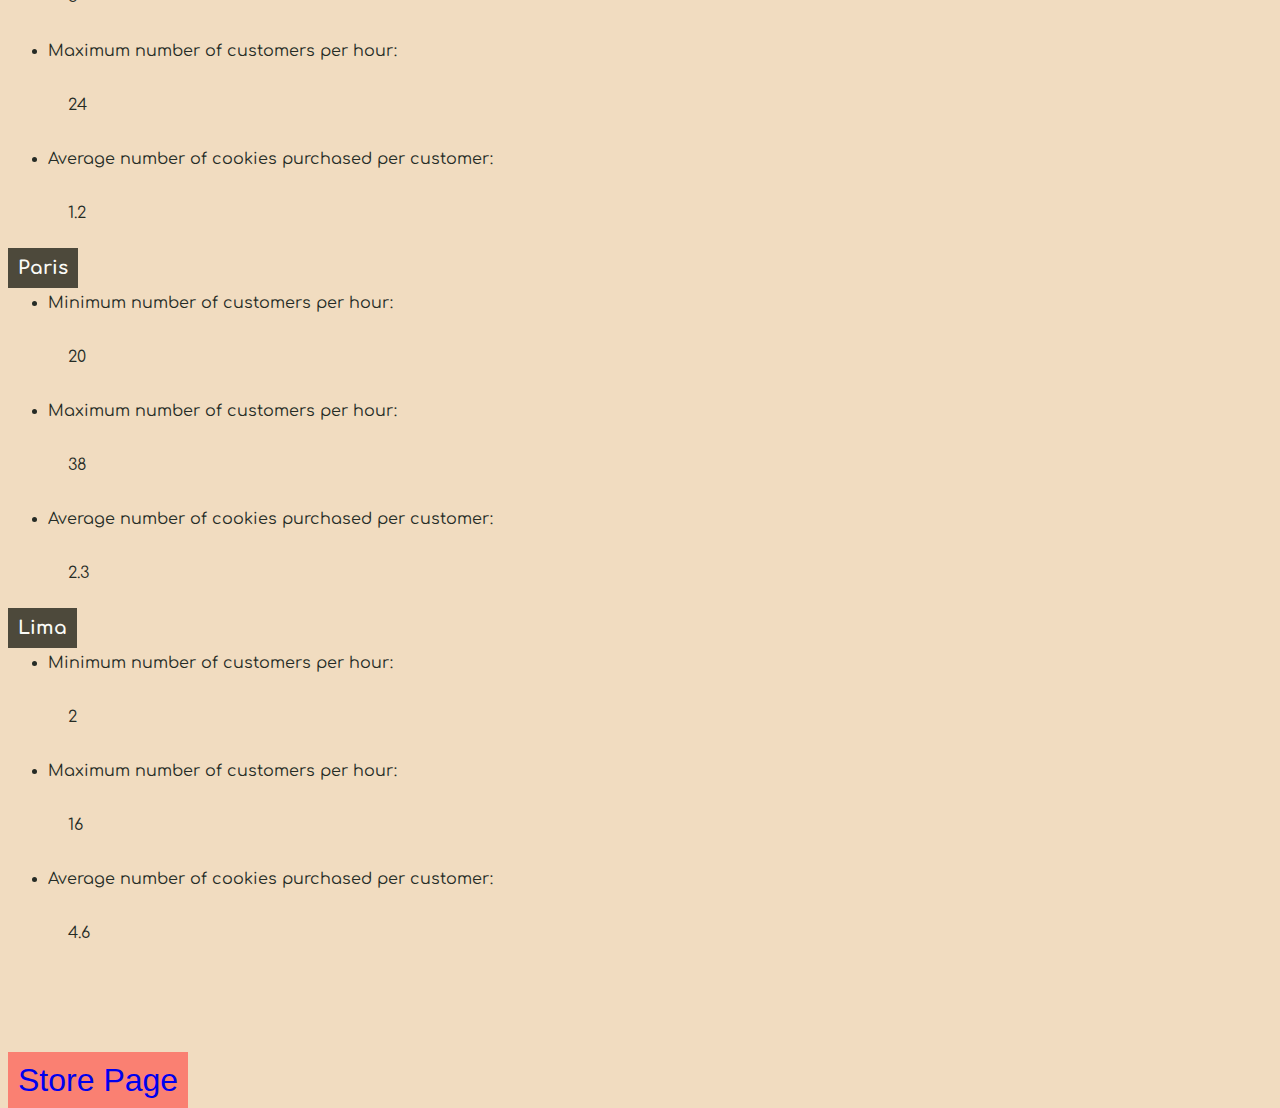
==== commit 4ab64454: "complete css and JS" ====
--- a/sales.html
+++ b/sales.html
@@ -25,29 +25,29 @@
                     <br>
                     <!-- Minimum customers -->
                     <label for="enterMinCust">Min. Cust.</label>
-                    <input id="enterMinCust" type="number" required>
+                    <input id="enterMinCust" type="text" required>
                     <br>
                     <br>
                     <!-- Maximum customers -->
                     <label for="enterMaxCust">Max. Cust.</label>
-                    <input id="enterMaxCust" type="number" required>
+                    <input id="enterMaxCust" type="text" required>
                     <br>
                     <br>
                     <!-- Avg cookies per hour -->
                     <label for="enterAvgCookies">Avg. Cookies</label>
-                    <input id="enterAvgCookies" type="number" required>
+                    <input id="enterAvgCookies" type="text" required>
                     <br>
                     <br>
                 </fieldset>
                 <button type="reset">Reset</button>
-                <button type="submit" onclick="formNumbValidate()">Add Store</button>
+                <button type="submit">Add Store</button>
             </form>
             <!-- Render below table from js/app.js -->
             <table>
                 <tbody id='dataTable'>
                     <tr>
                         <th><b>Store</b></th>
-                        <th id = '6am'>6am</th>
+                        <th>6am</th>
                         <th>7am</th>
                         <th>8am</th>
                         <th>9am</th>
@@ -62,6 +62,13 @@
                         <th>6pm</th>
                         <th>7pm</th>
                         <th>Daily Total</th>
+                    </tr>
+                </tbody>
+            </table>
+            <br>
+            <table>
+                <tbody>
+                    <tr id='totalFoot'>
                     </tr>
                 </tbody>
             </table>
--- a/css/style.css
+++ b/css/style.css
@@ -63,6 +63,7 @@
     border-collapse: collapse;
     border: solid black;
     margin: 0;
+    table-layout: fixed;
 }
 
 th{
@@ -79,6 +80,18 @@
   li p{
       margin: 0 !important;
   }
+
 form{
     margin: 40px;
+}
+
+tfoot{
+    border-collapse: collapse;
+    border: solid black;
+    word-wrap:break-word;
+    background-color: white;
+}
+
+tfoot{
+    margin: 500px;
 }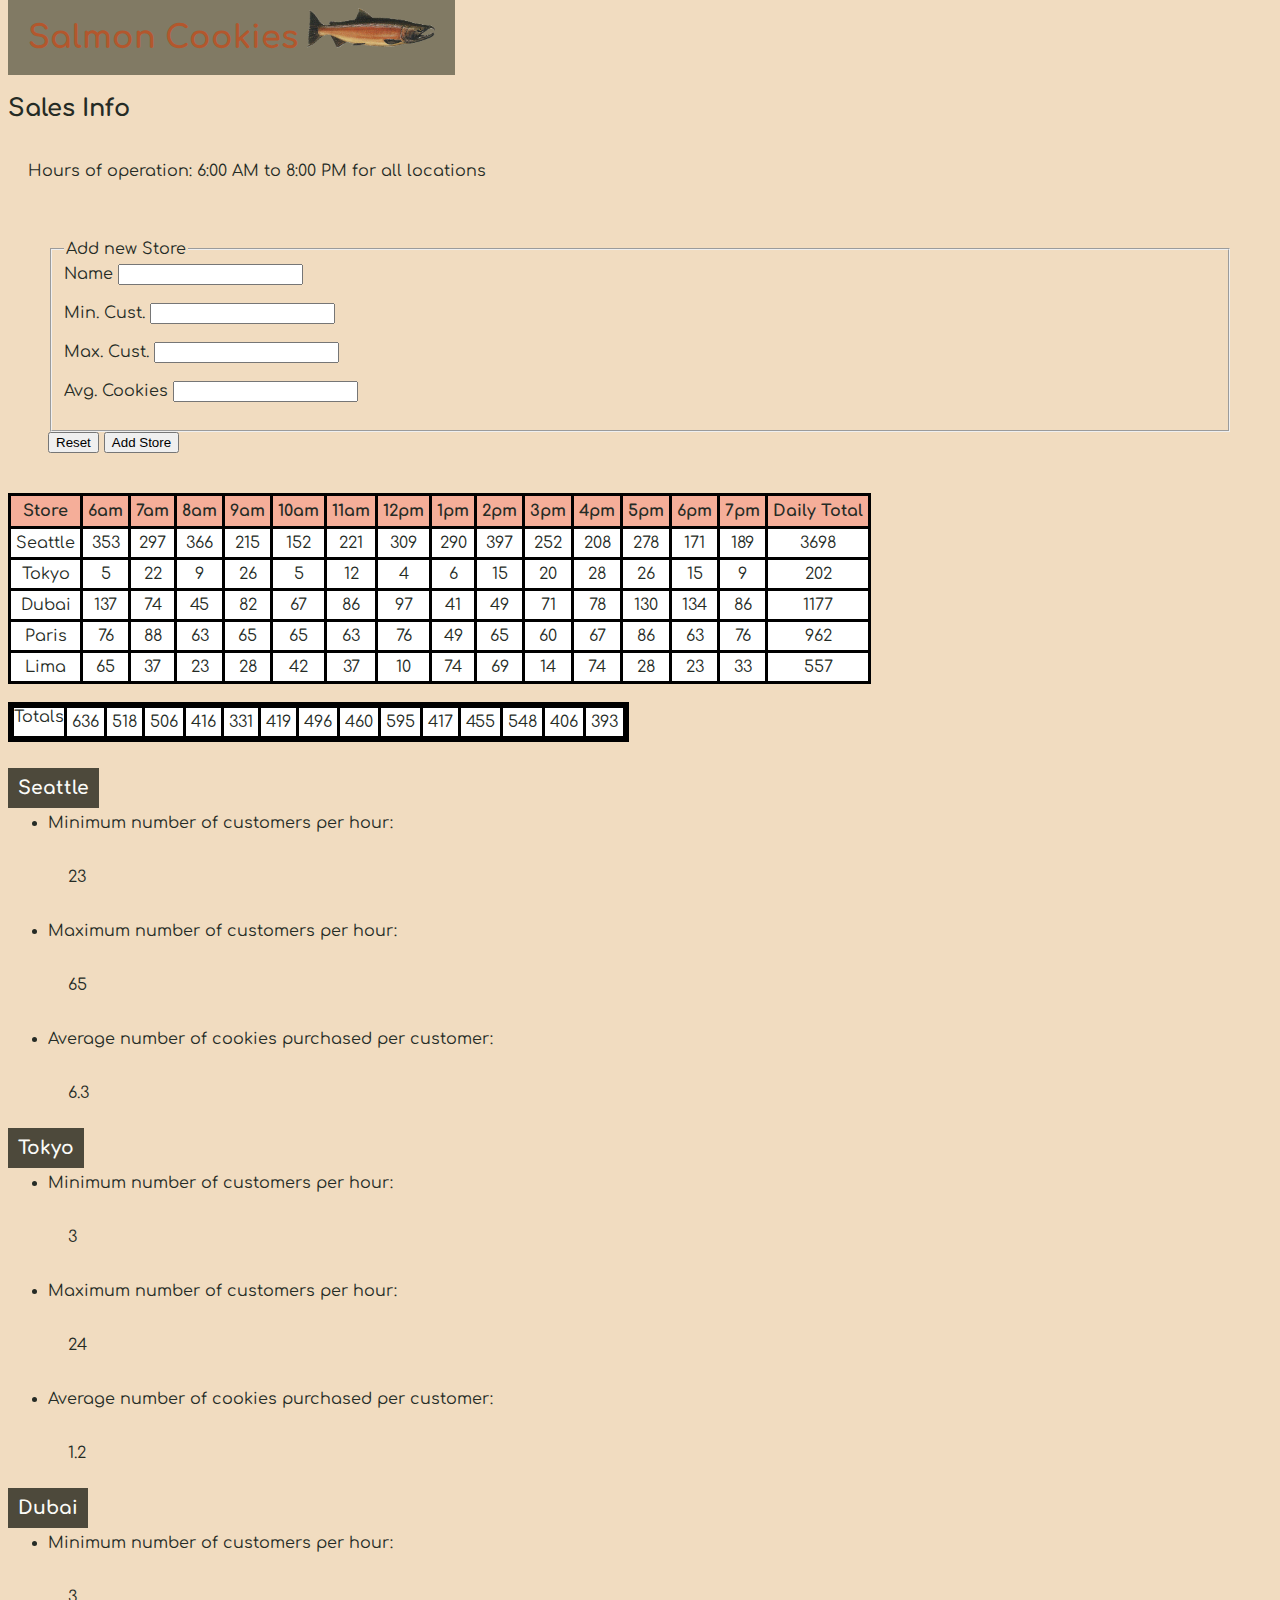
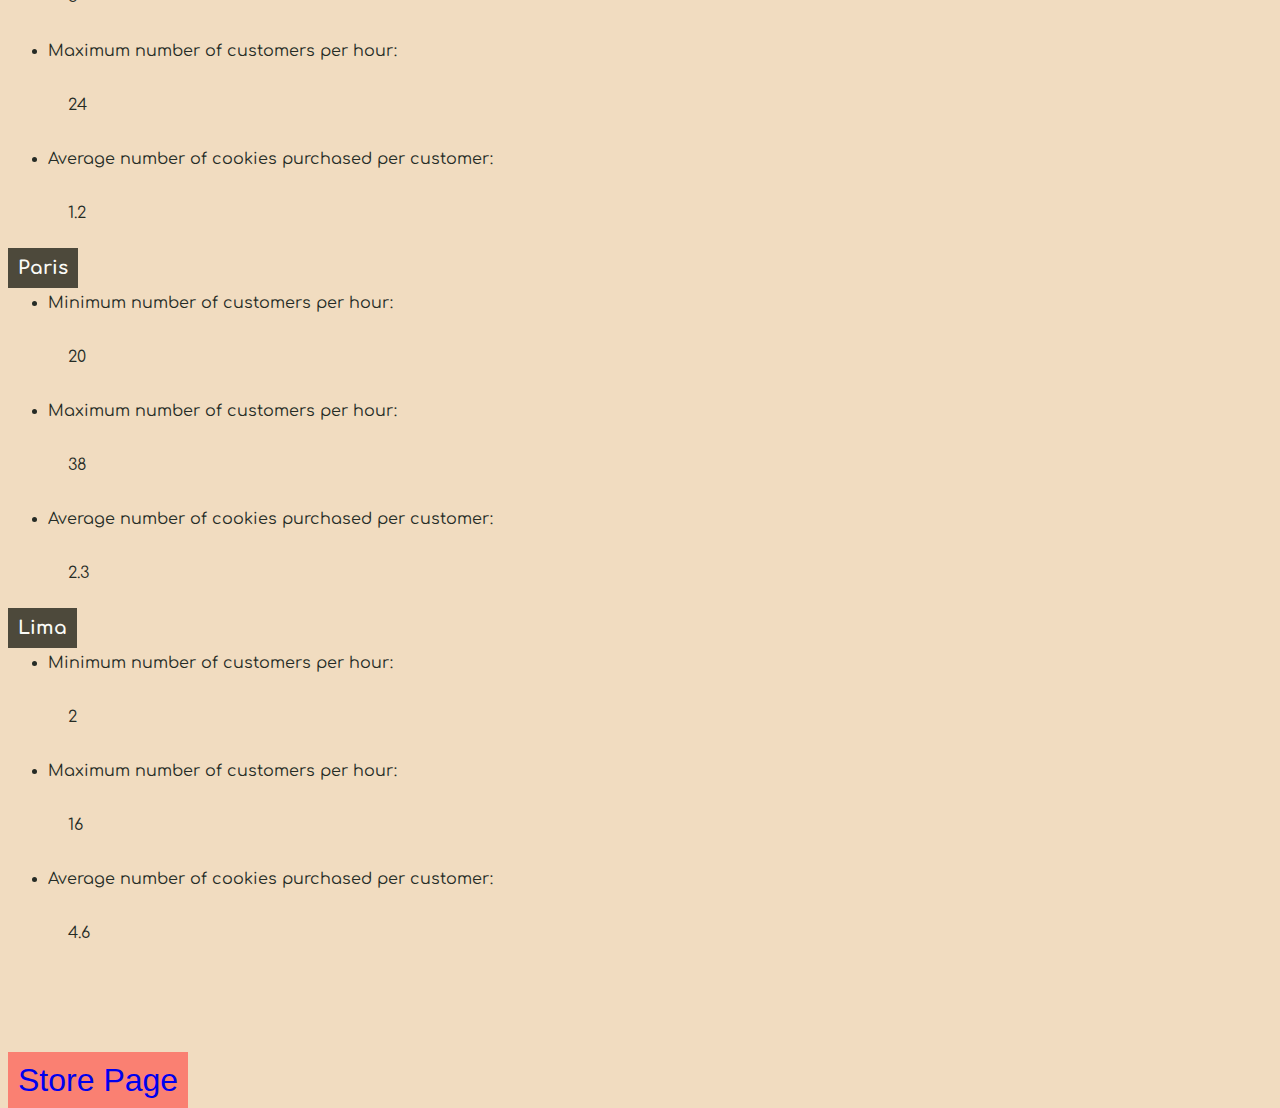
==== commit 05cb3fb6: "Merge pull request #14 from ehilst515/finishing" ====
--- a/sales.html
+++ b/sales.html
@@ -25,22 +25,22 @@
                     <br>
                     <!-- Minimum customers -->
                     <label for="enterMinCust">Min. Cust.</label>
-                    <input id="enterMinCust" type="text" required>
+                    <input id="enterMinCust" type="number" required>
                     <br>
                     <br>
                     <!-- Maximum customers -->
                     <label for="enterMaxCust">Max. Cust.</label>
-                    <input id="enterMaxCust" type="text" required>
+                    <input id="enterMaxCust" type="number" required>
                     <br>
                     <br>
                     <!-- Avg cookies per hour -->
                     <label for="enterAvgCookies">Avg. Cookies</label>
-                    <input id="enterAvgCookies" type="text" required>
+                    <input id="enterAvgCookies" type="number" required>
                     <br>
                     <br>
                 </fieldset>
                 <button type="reset">Reset</button>
-                <button type="submit">Add Store</button>
+                <button type="submit" onclick="formNumbValidate()">Add Store</button>
             </form>
             <!-- Render below table from js/app.js -->
             <table>
